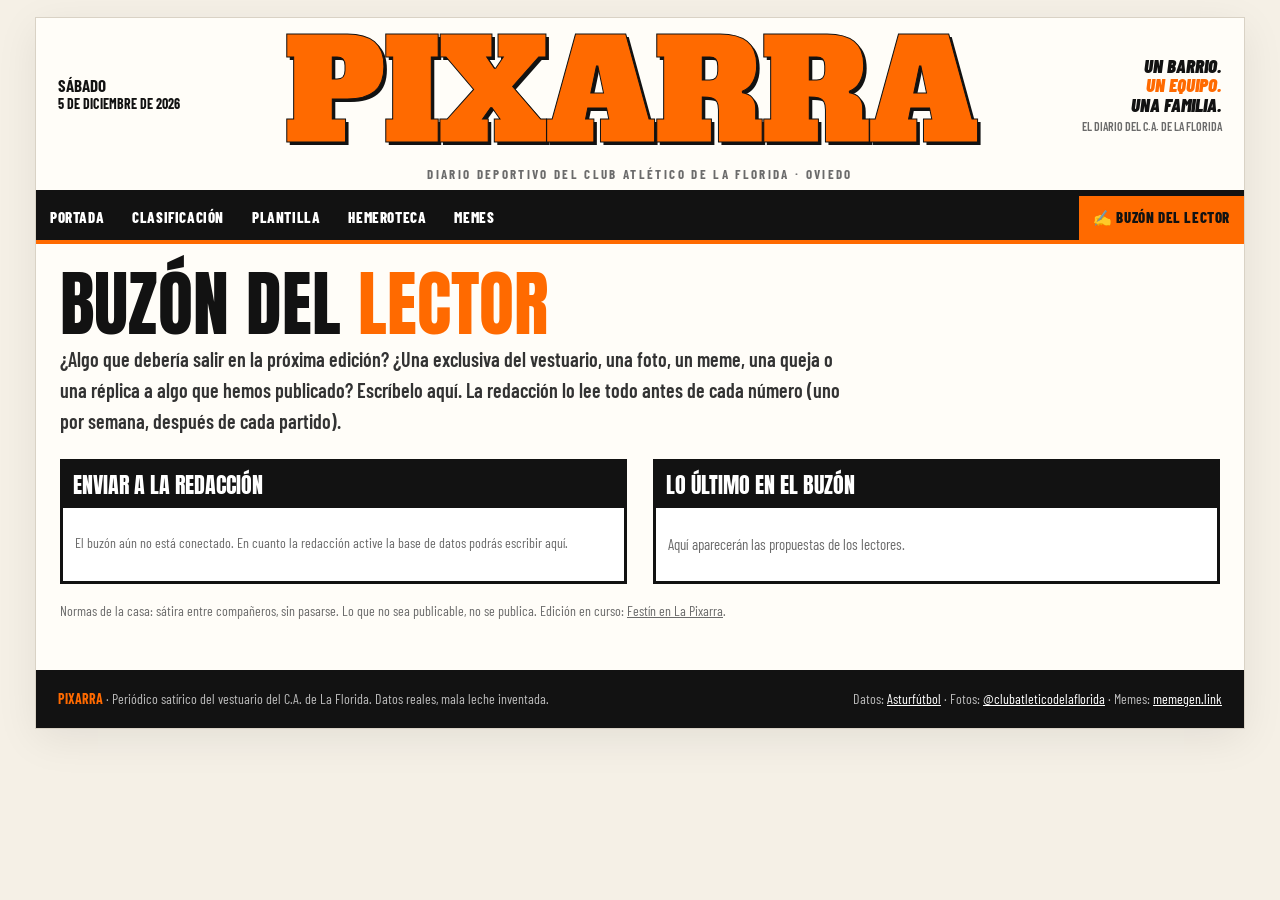
==== buzon.html @ 0757e74f "Edición nº 1 · J7 · Festín en La Pixarra Primera edición de PIXARRA: portada estilo diario deportivo" ====
<!doctype html>
<html lang="es">
<head>
<meta charset="utf-8">
<meta name="viewport" content="width=device-width, initial-scale=1">
<title>Buzón del lector · PIXARRA</title>
<meta name="description" content="PIXARRA, el diario deportivo (y satírico) del Club Atlético de La Florida, Oviedo.">
<meta property="og:site_name" content="PIXARRA">
<meta property="og:title" content="Buzón del lector · PIXARRA">
<meta property="og:description" content="El diario deportivo del Club Atlético de La Florida. Un barrio. Un equipo. Una familia.">
<meta property="og:image" content="img/ig/j7-1.jpg">
<meta name="theme-color" content="#ff6a00">
<link rel="icon" href="img/escudos/florida.jpg">
<link rel="preconnect" href="https://fonts.googleapis.com"><link rel="preconnect" href="https://fonts.gstatic.com" crossorigin>
<link href="https://fonts.googleapis.com/css2?family=Alfa+Slab+One&family=Anton&family=Barlow+Condensed:ital,wght@0,500;0,600;0,700;0,800;0,900;1,700;1,900&family=Source+Serif+4:ital,opsz,wght@0,8..60,400;0,8..60,700;1,8..60,400&display=swap" rel="stylesheet">
<link rel="stylesheet" href="css/style.css">
</head>
<body data-pagina="buzon">
<div class="wrap"><div class="paper" id="app"><div class="pagina"><p class="aviso">Imprimiendo la edición…</p></div></div></div>
<script src="js/config.js"></script>
<script src="js/app.js"></script>

</body>
</html>
---- css/style.css ----
/* PIXARRA · Diario deportivo del Club Atlético de La Florida */
:root{
  --naranja:#ff6a00; --naranja-2:#ff8c1a; --naranja-osc:#d94f00;
  --negro:#121212; --negro-2:#1d1d1d; --gris:#6b6b6b; --linea:#d9d2c5;
  --crema:#f5f0e6; --papel:#fffdf8; --blanco:#fff; --granate:#6b1d22; --amarillo:#ffd400;
  --f-mast:"Alfa Slab One", Georgia, serif;
  --f-tit:"Anton", "Oswald", Impact, sans-serif;
  --f-cond:"Barlow Condensed", "Arial Narrow", sans-serif;
  --f-txt:"Source Serif 4", Georgia, serif;
}
*{box-sizing:border-box}
html{-webkit-text-size-adjust:100%}
body{margin:0;background:var(--crema);color:var(--negro);font-family:var(--f-txt);font-size:17px;line-height:1.55}
img{max-width:100%;display:block}
a{color:inherit}
.wrap{max-width:1240px;margin:0 auto;padding:0 16px}
.paper{background:var(--papel);box-shadow:0 0 0 1px var(--linea),0 10px 40px rgba(0,0,0,.08);margin:18px 0 40px}
@media (max-width:700px){.paper{margin:0 -16px}}

/* ───────── Cabecera ───────── */
.mast{display:grid;grid-template-columns:150px 1fr 170px;align-items:center;gap:12px;padding:14px 22px 6px;border-bottom:6px solid var(--negro)}
.mast .meta{font-family:var(--f-cond);font-weight:700;text-transform:uppercase;font-size:14px;line-height:1.15}
.mast .meta b{display:block;font-size:17px}
.mast .logo{font-family:var(--f-mast);color:var(--naranja);text-decoration:none;text-align:center;font-size:clamp(54px,11vw,138px);line-height:.9;letter-spacing:-.02em;
  text-shadow:3px 3px 0 var(--negro);-webkit-text-stroke:1px var(--negro)}
.mast .lema{font-family:var(--f-cond);font-weight:900;font-style:italic;text-transform:uppercase;font-size:19px;line-height:1.02;text-align:right}
.mast .lema span{display:block}
.mast .lema span:nth-child(2){color:var(--naranja)}
.mast .lema small{display:block;font-size:12px;font-style:normal;font-weight:600;color:var(--gris);margin-top:6px}
.sublogo{grid-column:1/-1;text-align:center;font-family:var(--f-cond);font-weight:700;letter-spacing:.18em;text-transform:uppercase;font-size:13px;color:var(--gris);margin-top:-4px}
@media (max-width:760px){
  .mast{grid-template-columns:1fr;text-align:center;padding:12px 12px 6px}
  .mast .meta,.mast .lema{text-align:center}
  .mast .meta b{display:inline}
  .mast .lema span{display:inline;margin:0 3px}
  .mast .lema small{display:none}
}
.menu{display:flex;flex-wrap:wrap;background:var(--negro);border-bottom:4px solid var(--naranja)}
.menu a{color:#fff;text-decoration:none;font-family:var(--f-cond);font-weight:800;text-transform:uppercase;letter-spacing:.04em;font-size:15px;padding:10px 14px}
.menu a:hover,.menu a.on{background:var(--naranja);color:var(--negro)}
.menu a.cta{margin-left:auto;background:var(--naranja);color:var(--negro)}
.menu a.cta:hover{background:#fff}
@media (max-width:700px){.menu{overflow-x:auto;flex-wrap:nowrap}.menu a{white-space:nowrap;padding:9px 11px;font-size:14px}.menu a.cta{margin-left:0}}

/* Ticker */
.ticker{display:flex;align-items:stretch;background:var(--naranja);overflow:hidden;font-family:var(--f-cond);font-weight:700;text-transform:uppercase}
.ticker b{background:var(--negro);color:var(--amarillo);padding:7px 12px;white-space:nowrap;font-weight:900;letter-spacing:.05em;z-index:1}
.ticker .run{white-space:nowrap;padding:7px 0;animation:tick 45s linear infinite}
.ticker .run span{margin:0 18px}
.ticker .run span::before{content:"●";color:var(--negro);margin-right:10px;font-size:10px;vertical-align:2px}
@keyframes tick{from{transform:translateX(0)}to{transform:translateX(-50%)}}
@media (prefers-reduced-motion:reduce){.ticker .run{animation:none}}

/* ───────── Portada ───────── */
.portada{display:grid;grid-template-columns:1fr 300px;gap:0;border-bottom:6px solid var(--negro)}
.hero{position:relative;min-height:640px;background:var(--negro);color:#fff;overflow:hidden;display:flex;flex-direction:column;justify-content:flex-end}
.hero>img.bg{position:absolute;inset:0;width:100%;height:100%;object-fit:cover}
.hero::after{content:"";position:absolute;inset:0;background:linear-gradient(180deg,rgba(0,0,0,.15) 0%,rgba(0,0,0,0) 30%,rgba(0,0,0,.55) 58%,rgba(0,0,0,.95) 100%)}
.hero>*{position:relative;z-index:1}
.hero .marcador{position:absolute;top:18px;left:18px;z-index:2;display:flex;align-items:center;gap:12px;background:rgba(18,18,18,.92);border:2px solid var(--naranja);padding:10px 14px;box-shadow:6px 6px 0 var(--naranja)}
.marcador .eq{display:flex;flex-direction:column;align-items:center;gap:4px;font-family:var(--f-cond);font-weight:800;text-transform:uppercase;font-size:13px;min-width:74px;text-align:center;line-height:1.05}
.marcador .num{font-family:var(--f-tit);font-size:62px;line-height:1;color:#fff}
.marcador .num i{color:var(--naranja);font-style:normal;margin:0 6px}
.marcador .goles{position:absolute;left:0;right:0;top:100%;margin-top:8px;font-family:var(--f-cond);font-weight:700;font-size:14px;color:#fff;text-shadow:0 1px 3px #000}
.marcador .goles::before{content:"⚽ "}
.hero .txt{padding:0 26px 24px}
.kicker{display:inline-block;background:var(--naranja);color:var(--negro);font-family:var(--f-cond);font-weight:900;text-transform:uppercase;font-size:15px;letter-spacing:.06em;padding:3px 10px;margin-bottom:8px}
.hero h1{margin:0;font-family:var(--f-tit);font-weight:400;text-transform:uppercase;line-height:.88;font-size:clamp(58px,9.6vw,128px);letter-spacing:-.01em}
.hero h1 span{display:block}
.hero h1 span:nth-child(2){color:var(--naranja)}
.hero .sub{font-family:var(--f-cond);font-weight:600;font-size:22px;line-height:1.2;max-width:720px;margin:12px 0 0}
.hero .pie{font-family:var(--f-cond);font-size:13px;opacity:.7;margin-top:10px}
.hero a.leer{display:inline-block;margin-top:12px;font-family:var(--f-cond);font-weight:900;text-transform:uppercase;color:var(--negro);background:#fff;text-decoration:none;padding:6px 12px}
.hero a.leer:hover{background:var(--naranja)}

.laterales{display:flex;flex-direction:column;background:var(--negro)}
.lat{display:block;text-decoration:none;color:#fff;background:var(--negro-2);border-bottom:3px solid var(--negro);position:relative;flex:1;min-height:150px;overflow:hidden}
.lat img{position:absolute;inset:0;width:100%;height:100%;object-fit:cover;opacity:.5;transition:opacity .2s,transform .3s}
.lat:hover img{opacity:.65;transform:scale(1.03)}
.lat .in{position:relative;padding:12px 14px;height:100%;display:flex;flex-direction:column;justify-content:flex-end;background:linear-gradient(180deg,transparent 20%,rgba(0,0,0,.85))}
.lat .et{align-self:flex-start;background:var(--amarillo);color:var(--negro);font-family:var(--f-cond);font-weight:900;text-transform:uppercase;font-size:13px;padding:1px 7px;margin-bottom:5px}
.lat h3{margin:0;font-family:var(--f-tit);font-weight:400;font-size:27px;line-height:.98;text-transform:uppercase}
.lat p{margin:5px 0 0;font-family:var(--f-cond);font-weight:600;font-size:15px;line-height:1.15}
.lat.naranja{background:var(--naranja)} .lat.naranja .in{background:linear-gradient(180deg,transparent 10%,rgba(217,79,0,.92))}
.lat.negro .et{background:var(--naranja)}

.franja{display:grid;grid-template-columns:repeat(3,1fr);border-bottom:6px solid var(--negro)}
.fr{display:flex;gap:12px;align-items:center;padding:14px 18px;text-decoration:none;border-right:2px solid var(--negro)}
.fr:last-child{border-right:0}
.fr:nth-child(1){background:var(--naranja)}
.fr:nth-child(2){background:var(--negro);color:#fff}
.fr:nth-child(3){background:#fff}
.fr .et{font-family:var(--f-cond);font-weight:900;text-transform:uppercase;font-size:13px;letter-spacing:.06em;opacity:.8}
.fr h4{margin:0;font-family:var(--f-tit);font-weight:400;font-size:28px;line-height:1;text-transform:uppercase}
.fr p{margin:3px 0 0;font-family:var(--f-cond);font-weight:600;font-size:15px;line-height:1.15}
.fr .escudo{width:58px;height:58px;flex:none}

@media (max-width:900px){
  .portada{grid-template-columns:1fr}
  .hero{min-height:560px}
  .laterales{display:grid;grid-template-columns:1fr 1fr}
  .lat{min-height:170px;border-right:3px solid var(--negro)}
  .franja{grid-template-columns:1fr}
  .fr{border-right:0;border-bottom:2px solid var(--negro)}
}
@media (max-width:520px){
  .hero{min-height:520px}
  .hero .marcador{left:10px;top:10px;padding:8px 10px;gap:8px}
  .marcador .num{font-size:46px}
  .marcador .eq{min-width:56px;font-size:11px}
  .hero .txt{padding:0 16px 18px}
  .hero .sub{font-size:18px}
  .laterales{grid-template-columns:1fr}
}

/* Escudos */
.escudo{width:44px;height:44px;object-fit:contain;display:inline-flex;align-items:center;justify-content:center;flex:none}
.escudo.fake{border-radius:50%;color:#fff;font-family:var(--f-cond);font-weight:900;font-size:13px;letter-spacing:.02em;border:2px solid #fff;box-shadow:0 0 0 2px rgba(0,0,0,.2)}
.marcador .escudo{width:62px;height:62px;background:#fff;border-radius:50%;padding:3px}
.marcador .escudo.fake{padding:0}

/* ───────── Cuerpo ───────── */
.cuerpo{display:grid;grid-template-columns:1fr 330px;gap:30px;padding:26px 24px}
@media (max-width:980px){.cuerpo{grid-template-columns:1fr;padding:20px 14px}}
.seccion-t{font-family:var(--f-tit);font-weight:400;text-transform:uppercase;font-size:30px;line-height:1;margin:0 0 14px;padding-bottom:6px;border-bottom:4px solid var(--negro);display:flex;align-items:center;gap:10px}
.seccion-t::before{content:"";width:14px;height:26px;background:var(--naranja);display:inline-block}

.pieza{border-bottom:2px solid var(--linea);padding:0 0 26px;margin:0 0 26px;scroll-margin-top:12px}
.pieza .cab{display:flex;flex-wrap:wrap;gap:6px;align-items:center;margin-bottom:6px}
.pieza .sec{background:var(--negro);color:#fff;font-family:var(--f-cond);font-weight:900;text-transform:uppercase;font-size:13px;letter-spacing:.06em;padding:2px 8px}
.pieza .saga{background:var(--naranja);color:var(--negro);font-family:var(--f-cond);font-weight:800;font-size:13px;padding:2px 8px;text-decoration:none}
.pieza h2{font-family:var(--f-tit);font-weight:400;font-size:clamp(30px,4.4vw,46px);line-height:1;margin:4px 0 8px;text-transform:uppercase}
.pieza .entr{font-family:var(--f-cond);font-weight:600;font-size:21px;line-height:1.2;color:#333;margin:0 0 12px}
.pieza .firma{font-family:var(--f-cond);font-weight:700;text-transform:uppercase;font-size:13px;color:var(--gris);margin-bottom:10px}
.pieza .firma b{color:var(--naranja-osc)}
.pieza .grid{display:grid;grid-template-columns:1.1fr 1fr;gap:22px;align-items:start}
.pieza.sinfoto .grid{grid-template-columns:1fr}
.pieza figure{margin:0}
.pieza figure img{width:100%;border:3px solid var(--negro)}
.pieza figcaption{font-family:var(--f-cond);font-size:14px;color:var(--gris);margin-top:5px}
.pieza .txt p{margin:0 0 12px}
.pieza .txt p:first-child::first-letter{font-family:var(--f-tit);float:left;font-size:64px;line-height:.85;padding:4px 8px 0 0;color:var(--naranja)}
@media (max-width:760px){.pieza .grid{grid-template-columns:1fr}}

/* Comentarios por pieza */
.coment{margin-top:14px;background:var(--crema);border-left:5px solid var(--naranja);padding:10px 14px}
.coment summary{cursor:pointer;font-family:var(--f-cond);font-weight:900;text-transform:uppercase;font-size:15px;letter-spacing:.03em;list-style:none}
.coment summary::-webkit-details-marker{display:none}
.coment summary::before{content:"💬 "}
.coment .lista{margin:10px 0}
.c-item{background:#fff;border:1px solid var(--linea);padding:8px 10px;margin-bottom:8px}
.c-item .q{font-family:var(--f-cond);font-weight:800;font-size:14px}
.c-item .q time{font-weight:500;color:var(--gris);margin-left:6px}
.c-item p{margin:3px 0 0;font-size:15.5px;white-space:pre-wrap}
.c-vacio{font-family:var(--f-cond);color:var(--gris);font-size:15px}
form.cf{display:grid;gap:7px}
form.cf input,form.cf textarea,form.cf select{font:inherit;font-size:15px;padding:8px 10px;border:2px solid var(--negro);background:#fff;width:100%;border-radius:0}
form.cf textarea{min-height:80px;resize:vertical}
.btn{font-family:var(--f-cond);font-weight:900;text-transform:uppercase;letter-spacing:.04em;font-size:16px;background:var(--naranja);color:var(--negro);border:2px solid var(--negro);padding:8px 16px;cursor:pointer;box-shadow:3px 3px 0 var(--negro);text-decoration:none;display:inline-block}
.btn:hover{background:var(--negro);color:var(--naranja)}
.btn:active{transform:translate(2px,2px);box-shadow:1px 1px 0 var(--negro)}
.btn.sec{background:#fff}
.btn:disabled{opacity:.5;cursor:not-allowed}
.aviso{font-family:var(--f-cond);font-size:14px;color:var(--gris)}
.aviso.ok{color:#1b7a33;font-weight:700}
.aviso.err{color:#b00020;font-weight:700}

/* ───────── Barra lateral ───────── */
.side>section{margin-bottom:26px}
.caja{border:3px solid var(--negro);background:#fff}
.caja h3{margin:0;background:var(--negro);color:#fff;font-family:var(--f-tit);font-weight:400;text-transform:uppercase;font-size:22px;padding:6px 10px;display:flex;justify-content:space-between;align-items:center}
.caja h3 a{font-family:var(--f-cond);font-size:13px;color:var(--naranja);text-decoration:none;font-weight:800}
.caja .pad{padding:10px 12px}
table.tabla{width:100%;border-collapse:collapse;font-family:var(--f-cond);font-size:15px}
table.tabla th{font-weight:800;text-transform:uppercase;font-size:12px;color:var(--gris);text-align:center;padding:5px 3px;border-bottom:2px solid var(--negro)}
table.tabla td{padding:4px 3px;text-align:center;border-bottom:1px solid #eee;font-weight:600}
table.tabla td.eq{text-align:left;white-space:nowrap}
table.tabla td.eq .escudo{width:20px;height:20px;font-size:8px;border-width:1px;vertical-align:middle;margin-right:5px;display:inline-flex}
table.tabla tr.nos td{background:var(--naranja);color:var(--negro);font-weight:900}
table.tabla td.pts{font-weight:900}
table.tabla tr.asc td:first-child{box-shadow:inset 4px 0 0 #1b7a33}
.forma{display:inline-flex;gap:2px}
.forma i{width:16px;height:16px;font-style:normal;font-size:10px;line-height:16px;color:#fff;font-weight:800;text-align:center}
.forma .G{background:#1b7a33}.forma .E{background:#8a8a8a}.forma .P{background:#b00020}

.proximo{background:var(--negro);color:#fff;text-align:center;padding:14px 12px;border:3px solid var(--negro)}
.proximo .et{font-family:var(--f-cond);font-weight:900;text-transform:uppercase;color:var(--naranja);letter-spacing:.1em;font-size:14px}
.proximo .vs{display:flex;align-items:center;justify-content:center;gap:14px;margin:10px 0}
.proximo .vs .escudo{width:64px;height:64px;background:#fff;border-radius:50%;padding:3px}
.proximo .vs b{font-family:var(--f-tit);font-weight:400;font-size:34px;color:var(--naranja)}
.proximo .cuando{font-family:var(--f-cond);font-weight:700;font-size:18px;text-transform:uppercase}
.proximo .cuenta{font-family:var(--f-tit);font-size:26px;margin-top:6px;color:var(--amarillo)}

.sagas li{margin-bottom:8px;font-family:var(--f-cond);font-size:15.5px;line-height:1.2}
.sagas{list-style:none;padding:0;margin:0}
.sagas b{display:block;font-weight:900;text-transform:uppercase}
.sagas .cont{display:inline-block;background:var(--naranja);font-weight:900;padding:0 6px;margin-top:2px}

/* Encuesta */
.encuesta .preg{font-family:var(--f-cond);font-weight:800;font-size:19px;line-height:1.15;margin:0 0 10px}
.op{position:relative;display:flex;justify-content:space-between;gap:8px;width:100%;text-align:left;font-family:var(--f-cond);font-weight:700;font-size:16px;background:#fff;border:2px solid var(--negro);padding:8px 10px;margin-bottom:6px;cursor:pointer;overflow:hidden}
.op .barra{position:absolute;left:0;top:0;bottom:0;background:var(--naranja);opacity:.35;width:0;transition:width .5s}
.op span{position:relative}
.op.mia{border-color:var(--naranja-osc);box-shadow:inset 0 0 0 2px var(--naranja)}
.op:disabled{cursor:default}

/* Memes */
.memes{display:grid;grid-template-columns:repeat(auto-fill,minmax(250px,1fr));gap:16px}
.meme{margin:0;background:var(--negro);border:3px solid var(--negro);position:relative}
.meme img{width:100%;height:auto}
.meme a{display:block;text-decoration:none}
.meme figcaption{color:#fff;font-family:var(--f-cond);font-size:14px;padding:6px 8px}
.overlay-meme{position:relative;aspect-ratio:1/1;overflow:hidden;background:#000}
.overlay-meme img{width:100%;height:100%;object-fit:cover}
.overlay-meme .t{position:absolute;left:4%;right:4%;text-align:center;color:#fff;font-family:var(--f-tit);text-transform:uppercase;font-size:clamp(22px,3vw,34px);line-height:1.02;
  text-shadow:2px 2px 0 #000,-2px 2px 0 #000,2px -2px 0 #000,-2px -2px 0 #000,0 3px 0 #000,3px 0 0 #000,0 -3px 0 #000,-3px 0 0 #000}
.overlay-meme .t.a{top:4%}.overlay-meme .t.b{bottom:4%}

/* Breves */
.breves{display:grid;grid-template-columns:repeat(auto-fill,minmax(220px,1fr));gap:14px}
.breve{background:#fff;border:2px solid var(--negro);display:flex;flex-direction:column}
.breve img{aspect-ratio:4/3;object-fit:cover;width:100%}
.breve div{padding:8px 10px}
.breve h4{margin:0;font-family:var(--f-tit);font-weight:400;font-size:22px;text-transform:uppercase;line-height:1}
.breve p{margin:4px 0 0;font-family:var(--f-cond);font-size:15px;line-height:1.2}

/* Páginas interiores */
.pagina{padding:26px 24px 34px}
@media (max-width:700px){.pagina{padding:18px 14px 28px}}
.pagina h1{font-family:var(--f-tit);font-weight:400;text-transform:uppercase;font-size:clamp(40px,7vw,72px);line-height:.95;margin:0 0 6px}
.pagina h1 em{color:var(--naranja);font-style:normal}
.pagina .lead{font-family:var(--f-cond);font-weight:600;font-size:20px;margin:0 0 22px;color:#333;max-width:780px}
.dos{display:grid;grid-template-columns:1fr 1fr;gap:26px}
@media (max-width:900px){.dos{grid-template-columns:1fr}}
.scroll-x{overflow-x:auto}

.hemero{display:grid;grid-template-columns:repeat(auto-fill,minmax(260px,1fr));gap:18px}
.hcard{text-decoration:none;background:var(--negro);color:#fff;border:3px solid var(--negro);display:flex;flex-direction:column}
.hcard img{aspect-ratio:4/3;object-fit:cover;object-position:50% 62%;width:100%}
.hcard div{padding:10px 12px}
.hcard small{font-family:var(--f-cond);font-weight:800;text-transform:uppercase;color:var(--naranja)}
.hcard h3{margin:2px 0 4px;font-family:var(--f-tit);font-weight:400;font-size:28px;text-transform:uppercase;line-height:1}
.hcard p{margin:0;font-family:var(--f-cond);font-size:15px}

.fichas{display:grid;grid-template-columns:repeat(auto-fill,minmax(240px,1fr));gap:14px}
.ficha{background:#fff;border:3px solid var(--negro);padding:12px;position:relative}
.ficha .dorsal{position:absolute;top:-3px;right:-3px;background:var(--naranja);border:3px solid var(--negro);font-family:var(--f-tit);font-size:18px;padding:0 8px}
.ficha h3{margin:0;font-family:var(--f-tit);font-weight:400;font-size:30px;text-transform:uppercase;line-height:1}
.ficha .pos{font-family:var(--f-cond);font-weight:800;text-transform:uppercase;font-size:13px;color:var(--gris)}
.ficha p{margin:6px 0 0;font-size:15px;line-height:1.35}
.ficha .tags{margin-top:8px;display:flex;flex-wrap:wrap;gap:4px}
.ficha .tags a,.ficha .tags span{font-family:var(--f-cond);font-weight:800;font-size:12px;text-transform:uppercase;background:var(--negro);color:#fff;padding:1px 6px;text-decoration:none}
.ficha .tags span.conf{background:var(--amarillo);color:var(--negro)}
.ficha .goles{font-family:var(--f-tit);color:var(--naranja-osc);font-size:20px}

/* Generador de memes */
.gen{display:grid;grid-template-columns:1fr 360px;gap:24px;align-items:start}
@media (max-width:900px){.gen{grid-template-columns:1fr}}
.gen canvas{width:100%;height:auto;background:#222;border:3px solid var(--negro);display:block}
.gen .ctrl{display:grid;gap:10px}
.gen label{font-family:var(--f-cond);font-weight:800;text-transform:uppercase;font-size:14px;display:grid;gap:4px}
.gen input[type=text],.gen textarea,.gen select{font:inherit;font-size:16px;padding:8px 10px;border:2px solid var(--negro);border-radius:0;width:100%}
.galeria{display:grid;grid-template-columns:repeat(auto-fill,minmax(92px,1fr));gap:6px;max-height:330px;overflow:auto;border:2px solid var(--negro);padding:6px;background:#fff}
.galeria button{padding:0;border:3px solid transparent;background:#000;cursor:pointer;aspect-ratio:1/1;overflow:hidden}
.galeria button img{width:100%;height:100%;object-fit:cover}
.galeria button.on{border-color:var(--naranja)}
.tabs{display:flex;gap:0;margin-bottom:6px}
.tabs button{font-family:var(--f-cond);font-weight:900;text-transform:uppercase;border:2px solid var(--negro);background:#fff;padding:6px 12px;cursor:pointer;margin-right:-2px}
.tabs button.on{background:var(--negro);color:var(--naranja)}
.fila{display:flex;flex-wrap:wrap;gap:8px;align-items:center}

/* Pie */
footer.pie{background:var(--negro);color:#bbb;font-family:var(--f-cond);font-size:14px;padding:18px 22px;display:flex;flex-wrap:wrap;gap:12px;justify-content:space-between;align-items:center}
footer.pie b{color:var(--naranja)}
footer.pie a{color:#fff}
.oculto{display:none!important}
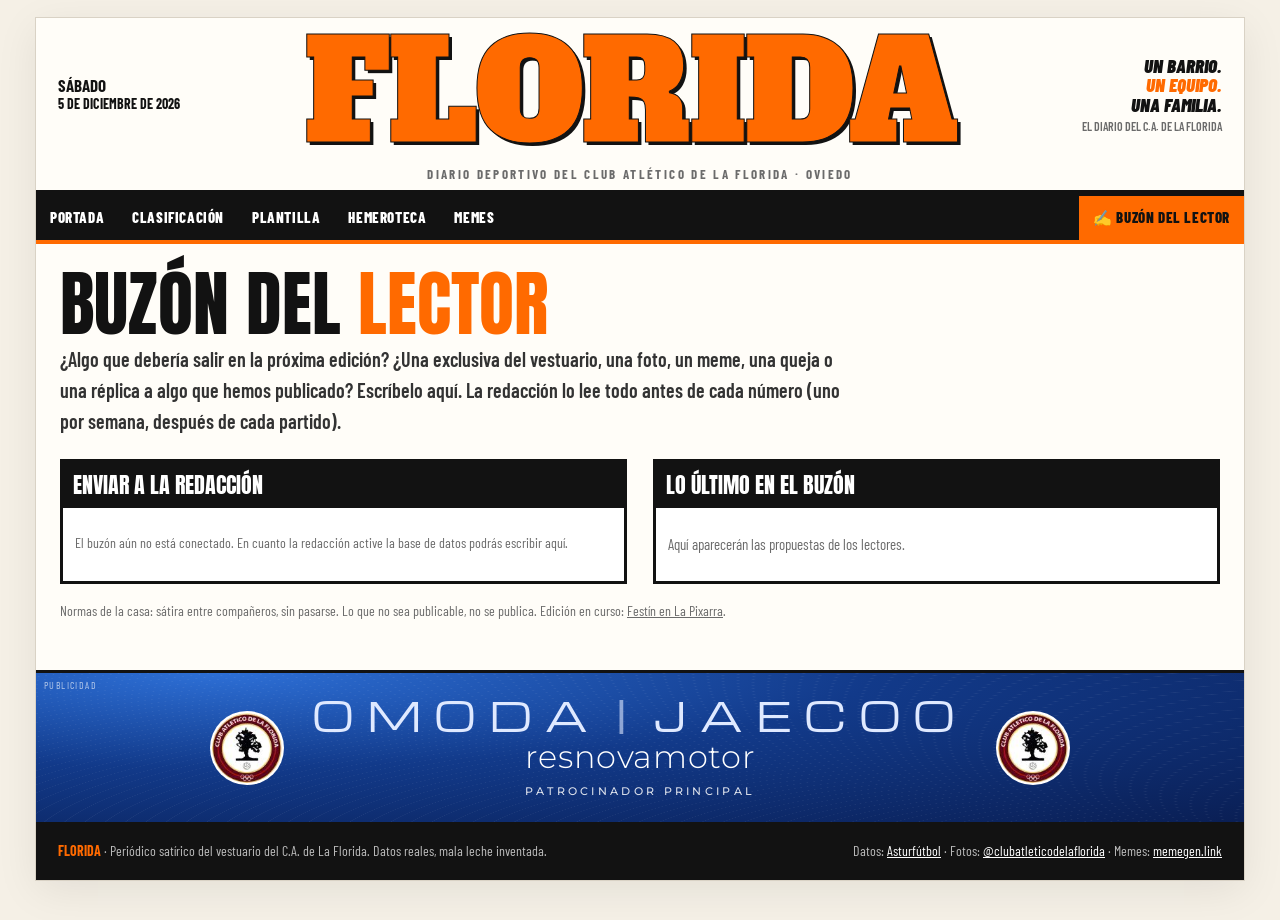
==== commit 8b7fc3e4: "El diario pasa a llamarse FLORIDA y estrena publicidad del patrocinador Faldones y robapáginas de Om" ====
--- a/buzon.html
+++ b/buzon.html
@@ -3,16 +3,16 @@
 <head>
 <meta charset="utf-8">
 <meta name="viewport" content="width=device-width, initial-scale=1">
-<title>Buzón del lector · PIXARRA</title>
-<meta name="description" content="PIXARRA, el diario deportivo (y satírico) del Club Atlético de La Florida, Oviedo.">
-<meta property="og:site_name" content="PIXARRA">
-<meta property="og:title" content="Buzón del lector · PIXARRA">
+<title>Buzón del lector · FLORIDA</title>
+<meta name="description" content="FLORIDA, el diario deportivo (y satírico) del Club Atlético de La Florida, Oviedo.">
+<meta property="og:site_name" content="FLORIDA">
+<meta property="og:title" content="Buzón del lector · FLORIDA">
 <meta property="og:description" content="El diario deportivo del Club Atlético de La Florida. Un barrio. Un equipo. Una familia.">
 <meta property="og:image" content="img/ig/j7-1.jpg">
 <meta name="theme-color" content="#ff6a00">
 <link rel="icon" href="img/escudos/florida.jpg">
 <link rel="preconnect" href="https://fonts.googleapis.com"><link rel="preconnect" href="https://fonts.gstatic.com" crossorigin>
-<link href="https://fonts.googleapis.com/css2?family=Alfa+Slab+One&family=Anton&family=Barlow+Condensed:ital,wght@0,500;0,600;0,700;0,800;0,900;1,700;1,900&family=Source+Serif+4:ital,opsz,wght@0,8..60,400;0,8..60,700;1,8..60,400&display=swap" rel="stylesheet">
+<link href="https://fonts.googleapis.com/css2?family=Alfa+Slab+One&family=Anton&family=Michroma&family=Montserrat:wght@300;500&family=Barlow+Condensed:ital,wght@0,500;0,600;0,700;0,800;0,900;1,700;1,900&family=Source+Serif+4:ital,opsz,wght@0,8..60,400;0,8..60,700;1,8..60,400&display=swap" rel="stylesheet">
 <link rel="stylesheet" href="css/style.css">
 </head>
 <body data-pagina="buzon">
--- a/css/style.css
+++ b/css/style.css
@@ -1,4 +1,4 @@
-/* PIXARRA · Diario deportivo del Club Atlético de La Florida */
+/* FLORIDA · Diario deportivo del Club Atlético de La Florida */
 :root{
   --naranja:#ff6a00; --naranja-2:#ff8c1a; --naranja-osc:#d94f00;
   --negro:#121212; --negro-2:#1d1d1d; --gris:#6b6b6b; --linea:#d9d2c5;
@@ -274,3 +274,29 @@
 footer.pie b{color:var(--naranja)}
 footer.pie a{color:#fff}
 .oculto{display:none!important}
+
+/* ───────── Publicidad (patrocinador) ───────── */
+.ad{position:relative;display:flex;align-items:center;justify-content:center;gap:28px;text-decoration:none;color:#fff;overflow:hidden;
+  background:radial-gradient(120% 140% at 15% 0%,#2d6fd6 0%,#123a8a 45%,#0a1f55 100%)}
+.ad::before{content:"";position:absolute;inset:0;opacity:.35;pointer-events:none;
+  background:repeating-radial-gradient(ellipse at 110% 120%,transparent 0 18px,rgba(255,255,255,.18) 19px,transparent 20px)}
+.ad>*{position:relative}
+.ad-tag{position:absolute;top:5px;left:8px;font-family:var(--f-cond);font-size:10px;letter-spacing:.14em;text-transform:uppercase;opacity:.65}
+.ad-escudo{width:74px;height:74px;border-radius:50%;background:#fff;padding:2px;flex:none}
+.ad-marca{display:flex;flex-direction:column;align-items:center;line-height:1}
+.ad-oj{font-family:"Michroma",var(--f-cond);font-size:clamp(22px,3.6vw,40px);letter-spacing:.32em;color:#dfe9ff;white-space:nowrap}
+.ad-oj i{font-style:normal;opacity:.6;letter-spacing:0;margin:0 .1em 0 -.2em}
+.ad-rn{font-family:"Montserrat",var(--f-cond);font-weight:300;font-size:clamp(20px,2.8vw,32px);letter-spacing:.02em;margin-top:6px}
+.ad-sub{font-family:"Montserrat",var(--f-cond);font-weight:500;font-size:11px;letter-spacing:.3em;text-transform:uppercase;opacity:.85;margin-top:10px}
+.ad-centro{display:flex;flex-direction:column;align-items:center}
+.ad-faldon{padding:22px 20px;border-top:3px solid var(--negro);border-bottom:3px solid var(--negro)}
+.ad-faldon:hover .ad-oj{color:#fff}
+.ad-franja{border-bottom:6px solid var(--negro)}
+.ad-franja .ad-faldon{border:0}
+.ad-pie .ad-faldon{border-bottom:0}
+.ad-roba{flex-direction:column;gap:10px;padding:26px 16px 18px;border:3px solid var(--negro);text-align:center;min-height:300px}
+.ad-roba .ad-oj{font-size:21px}
+.ad-roba .ad-rn{font-size:22px}
+.ad-roba .ad-claim{margin:4px 0 0;font-family:var(--f-cond);font-size:19px;line-height:1.15}
+.ad-roba .ad-claim b{color:var(--naranja-2);font-weight:900;text-transform:uppercase}
+@media (max-width:640px){.ad-faldon .ad-escudo{width:48px;height:48px}.ad-faldon{gap:12px;padding:20px 10px}.ad-oj{letter-spacing:.18em}.ad-faldon .ad-escudo:last-child{display:none}}
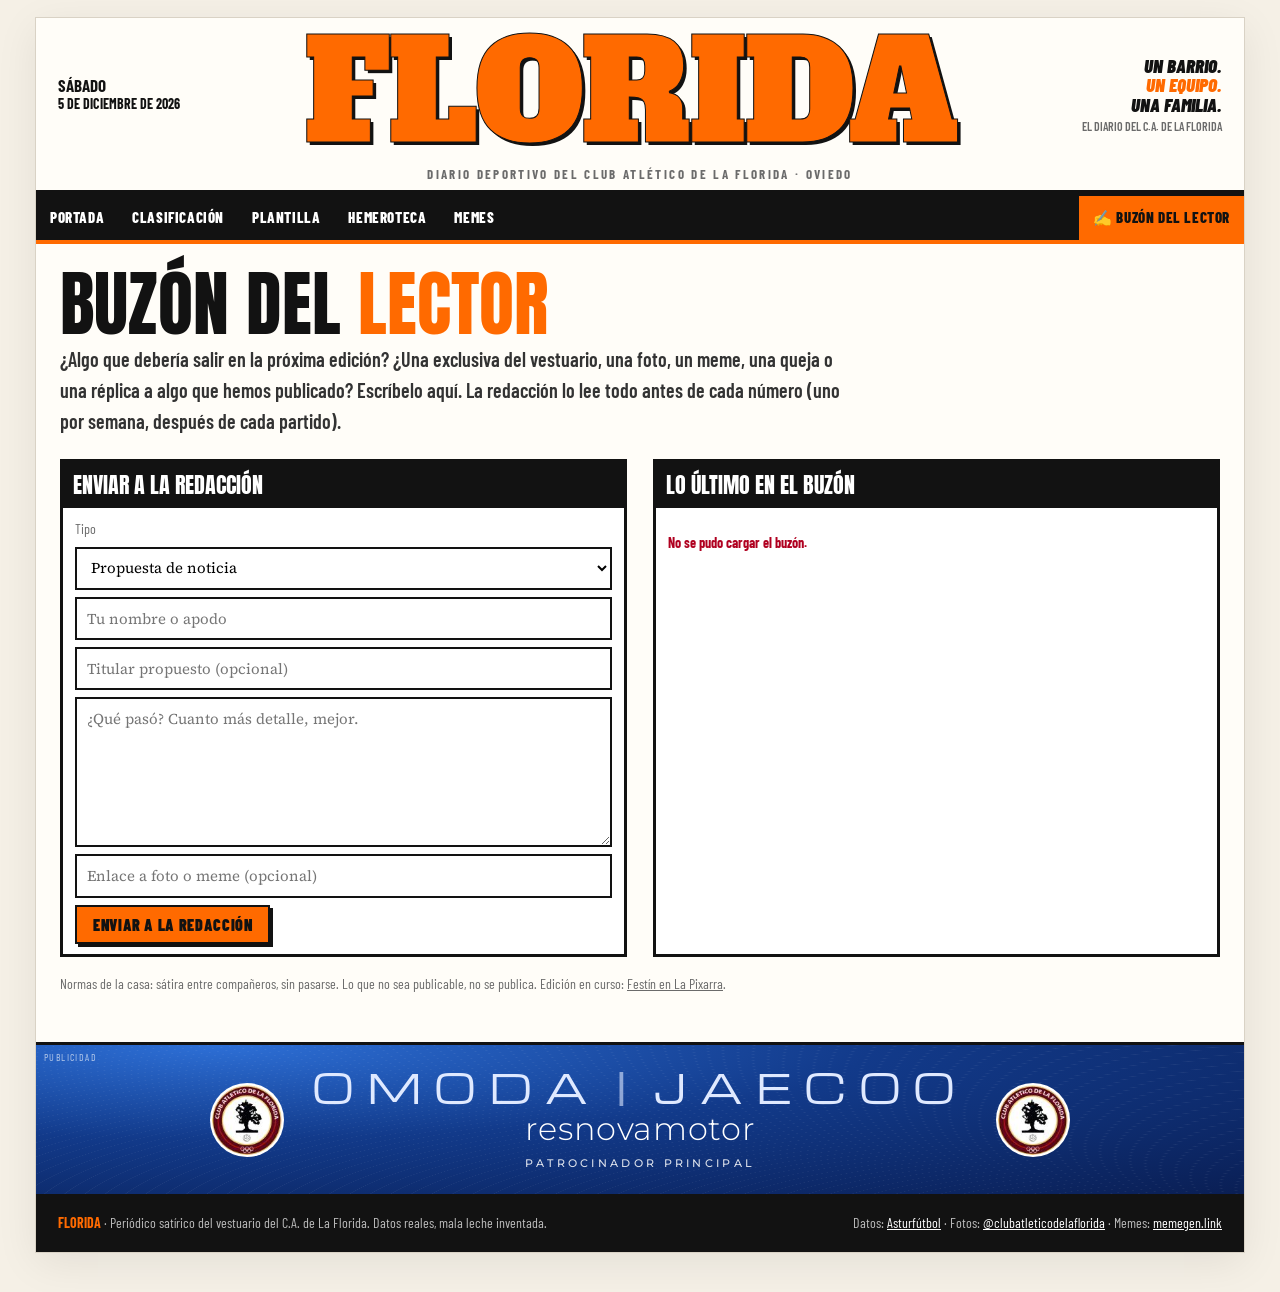
==== commit d968783e: "Conecta el buzón, los comentarios y las encuestas a Supabase Co-Authored-By: Claude Opus 5.5 <norepl" ====
--- a/buzon.html
+++ b/buzon.html
@@ -13,12 +13,12 @@
 <link rel="icon" href="img/escudos/florida.jpg">
 <link rel="preconnect" href="https://fonts.googleapis.com"><link rel="preconnect" href="https://fonts.gstatic.com" crossorigin>
 <link href="https://fonts.googleapis.com/css2?family=Alfa+Slab+One&family=Anton&family=Michroma&family=Montserrat:wght@300;500&family=Barlow+Condensed:ital,wght@0,500;0,600;0,700;0,800;0,900;1,700;1,900&family=Source+Serif+4:ital,opsz,wght@0,8..60,400;0,8..60,700;1,8..60,400&display=swap" rel="stylesheet">
-<link rel="stylesheet" href="css/style.css">
+<link rel="stylesheet" href="css/style.css?v=20261110e">
 </head>
 <body data-pagina="buzon">
 <div class="wrap"><div class="paper" id="app"><div class="pagina"><p class="aviso">Imprimiendo la edición…</p></div></div></div>
-<script src="js/config.js"></script>
-<script src="js/app.js"></script>
+<script src="js/config.js?v=20261110e"></script>
+<script src="js/app.js?v=20261110e"></script>
 
 </body>
 </html>
--- a/css/style.css
+++ b/css/style.css
@@ -21,7 +21,7 @@
 .mast{display:grid;grid-template-columns:150px 1fr 170px;align-items:center;gap:12px;padding:14px 22px 6px;border-bottom:6px solid var(--negro)}
 .mast .meta{font-family:var(--f-cond);font-weight:700;text-transform:uppercase;font-size:14px;line-height:1.15}
 .mast .meta b{display:block;font-size:17px}
-.mast .logo{font-family:var(--f-mast);color:var(--naranja);text-decoration:none;text-align:center;font-size:clamp(54px,11vw,138px);line-height:.9;letter-spacing:-.02em;
+.mast .logo{font-family:var(--f-mast);color:var(--naranja);text-decoration:none;text-align:center;font-size:clamp(40px,11vw,138px);line-height:.9;letter-spacing:-.02em;
   text-shadow:3px 3px 0 var(--negro);-webkit-text-stroke:1px var(--negro)}
 .mast .lema{font-family:var(--f-cond);font-weight:900;font-style:italic;text-transform:uppercase;font-size:19px;line-height:1.02;text-align:right}
 .mast .lema span{display:block}
@@ -300,3 +300,12 @@
 .ad-roba .ad-claim{margin:4px 0 0;font-family:var(--f-cond);font-size:19px;line-height:1.15}
 .ad-roba .ad-claim b{color:var(--naranja-2);font-weight:900;text-transform:uppercase}
 @media (max-width:640px){.ad-faldon .ad-escudo{width:48px;height:48px}.ad-faldon{gap:12px;padding:20px 10px}.ad-oj{letter-spacing:.18em}.ad-faldon .ad-escudo:last-child{display:none}}
+/* Pantallas muy estrechas */
+.cuerpo>*,.dos>*,.gen>*{min-width:0}
+.pieza h2,.hero h1,.lat h3,.fr h4{overflow-wrap:break-word}
+@media (max-width:420px){
+  .ad-oj{font-size:clamp(13px,5.2vw,22px);letter-spacing:.12em}
+  .ad-rn{font-size:18px}
+  .ad-sub{font-size:9px;letter-spacing:.18em;text-align:center}
+  .ad-faldon .ad-escudo{display:none}
+}
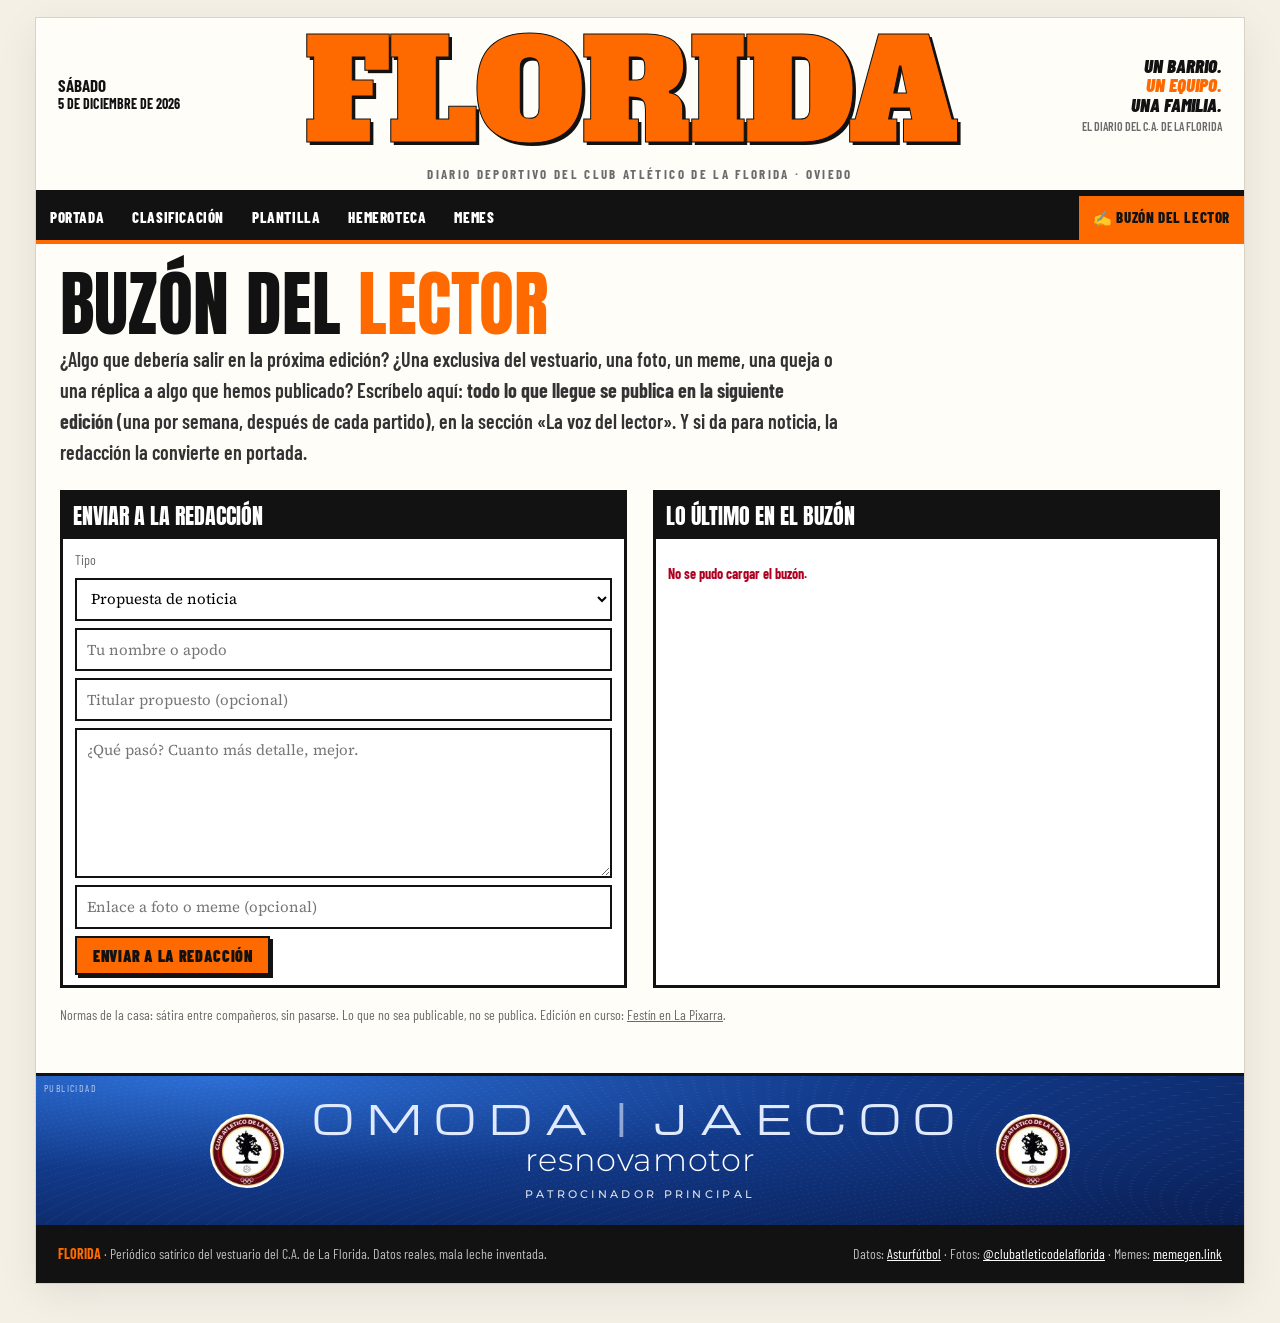
==== commit b9455ffe: "La voz del lector: el buzón y los comentarios se publican solos en la siguiente edición Incluye el v" ====
--- a/buzon.html
+++ b/buzon.html
@@ -13,12 +13,12 @@
 <link rel="icon" href="img/escudos/florida.jpg">
 <link rel="preconnect" href="https://fonts.googleapis.com"><link rel="preconnect" href="https://fonts.gstatic.com" crossorigin>
 <link href="https://fonts.googleapis.com/css2?family=Alfa+Slab+One&family=Anton&family=Michroma&family=Montserrat:wght@300;500&family=Barlow+Condensed:ital,wght@0,500;0,600;0,700;0,800;0,900;1,700;1,900&family=Source+Serif+4:ital,opsz,wght@0,8..60,400;0,8..60,700;1,8..60,400&display=swap" rel="stylesheet">
-<link rel="stylesheet" href="css/style.css?v=20261110e">
+<link rel="stylesheet" href="css/style.css?v=20261110f">
 </head>
 <body data-pagina="buzon">
 <div class="wrap"><div class="paper" id="app"><div class="pagina"><p class="aviso">Imprimiendo la edición…</p></div></div></div>
-<script src="js/config.js?v=20261110e"></script>
-<script src="js/app.js?v=20261110e"></script>
+<script src="js/config.js?v=20261110f"></script>
+<script src="js/app.js?v=20261110f"></script>
 
 </body>
 </html>
--- a/css/style.css
+++ b/css/style.css
@@ -309,3 +309,14 @@
   .ad-sub{font-size:9px;letter-spacing:.18em;text-align:center}
   .ad-faldon .ad-escudo{display:none}
 }
+/* La voz del lector */
+.voz{columns:3 260px;column-gap:16px}
+.voz-item{break-inside:avoid;background:#fff;border:2px solid var(--negro);padding:10px 12px;margin:0 0 16px;box-shadow:4px 4px 0 var(--naranja)}
+.voz-item h4{margin:4px 0;font-family:var(--f-tit);font-weight:400;font-size:24px;line-height:1;text-transform:uppercase}
+.voz-item p{margin:6px 0 0;font-size:15.5px;white-space:pre-wrap}
+.voz-item img{width:100%;margin-top:6px;border:2px solid var(--negro)}
+.voz-tipo{display:inline-block;background:var(--negro);color:var(--naranja);font-family:var(--f-cond);font-weight:900;text-transform:uppercase;font-size:12px;padding:1px 7px}
+.voz-sugerencia .voz-tipo{background:var(--naranja);color:var(--negro)}
+.voz-firma{font-family:var(--f-cond);font-weight:800;margin-top:6px;text-align:right}
+.voz-espera{font-family:var(--f-cond);font-size:18px;background:var(--negro);color:#fff;padding:10px 14px}
+.voz-espera a{color:var(--naranja)}
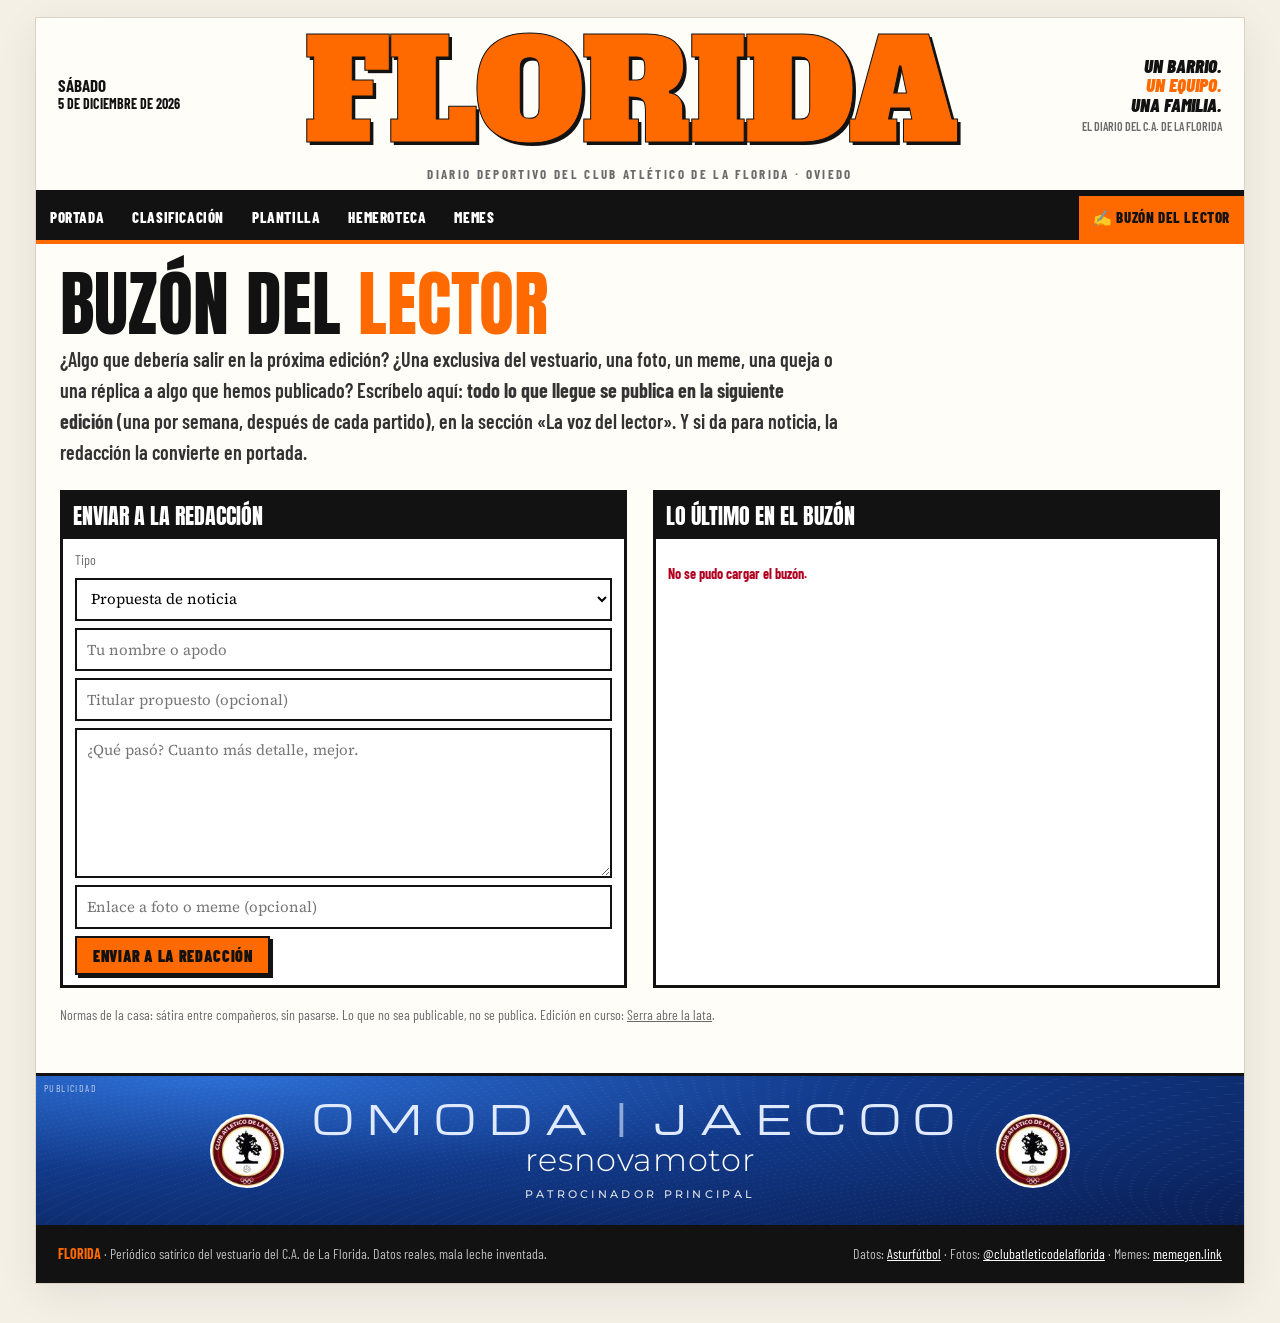
==== commit 9bd30467: "Edición nº 2 · J8 · Serra abre la lata Rosal 0-2 La Florida: crónica, MVP de Serra (cartel nuevo con" ====
--- a/buzon.html
+++ b/buzon.html
@@ -13,12 +13,12 @@
 <link rel="icon" href="img/escudos/florida.jpg">
 <link rel="preconnect" href="https://fonts.googleapis.com"><link rel="preconnect" href="https://fonts.gstatic.com" crossorigin>
 <link href="https://fonts.googleapis.com/css2?family=Alfa+Slab+One&family=Anton&family=Michroma&family=Montserrat:wght@300;500&family=Barlow+Condensed:ital,wght@0,500;0,600;0,700;0,800;0,900;1,700;1,900&family=Source+Serif+4:ital,opsz,wght@0,8..60,400;0,8..60,700;1,8..60,400&display=swap" rel="stylesheet">
-<link rel="stylesheet" href="css/style.css?v=20261110f">
+<link rel="stylesheet" href="css/style.css?v=20261116c">
 </head>
 <body data-pagina="buzon">
 <div class="wrap"><div class="paper" id="app"><div class="pagina"><p class="aviso">Imprimiendo la edición…</p></div></div></div>
-<script src="js/config.js?v=20261110f"></script>
-<script src="js/app.js?v=20261110f"></script>
+<script src="js/config.js?v=20261116c"></script>
+<script src="js/app.js?v=20261116c"></script>
 
 </body>
 </html>
--- a/css/style.css
+++ b/css/style.css
@@ -111,6 +111,15 @@
   .hero .txt{padding:0 16px 18px}
   .hero .sub{font-size:18px}
   .laterales{grid-template-columns:1fr}
+}
+/* Portada con "foto_movil": en móvil la foto va entera arriba (bajo el marcador) y el titular debajo, sin taparla */
+.hero>img.bg-movil{display:none}
+@media (max-width:600px){
+  .hero:has(>img.bg-movil){min-height:0;justify-content:flex-start}
+  .hero:has(>img.bg-movil)>img.bg{display:none}
+  .hero:has(>img.bg-movil)::after{display:none}
+  .hero>img.bg-movil{display:block;width:100%;height:auto;margin-top:140px}
+  .hero:has(>img.bg-movil) .txt{padding-top:16px}
 }
 
 /* Escudos */
